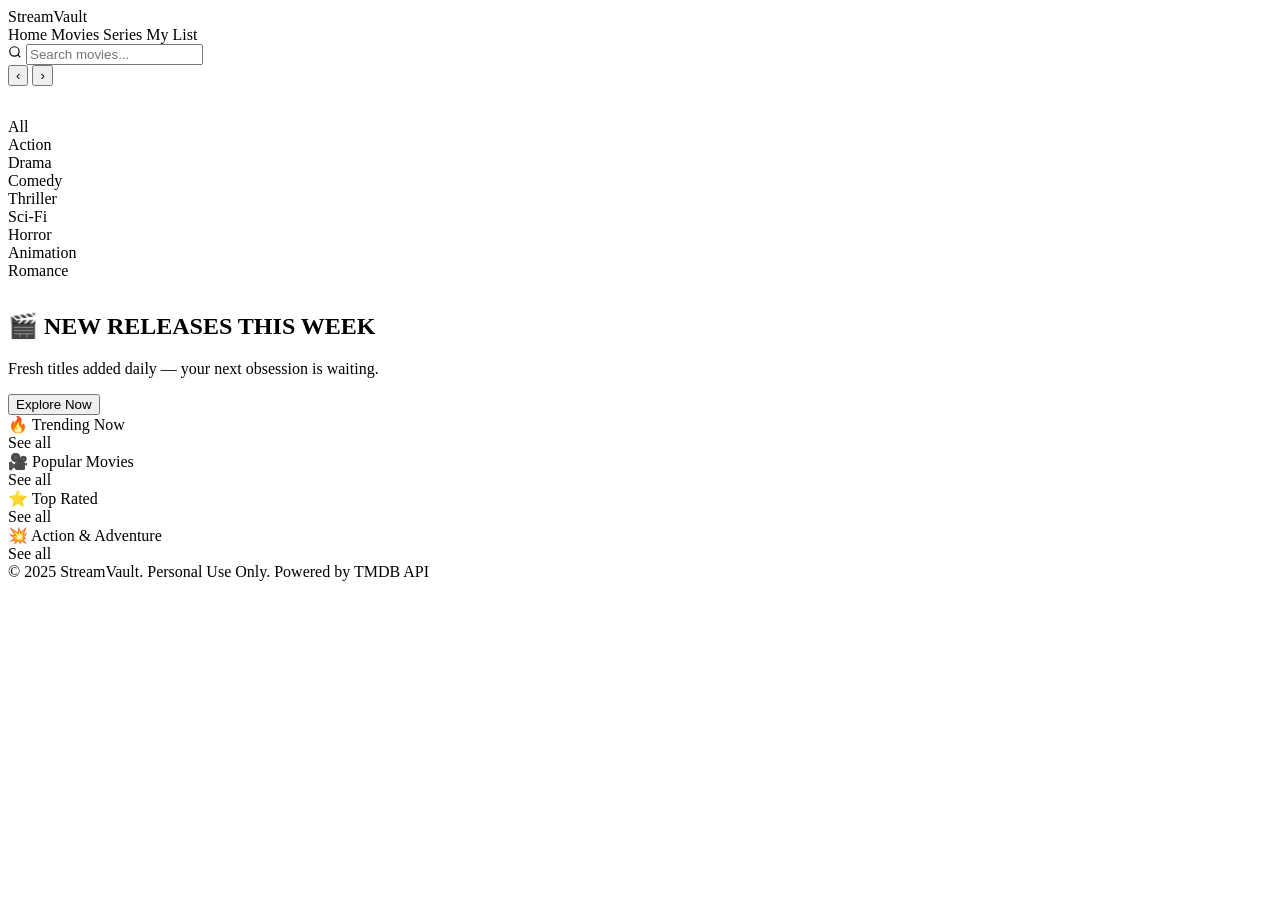
==== index.html @ 5d316c52 "hyyy" ====
<!DOCTYPE html>
<html lang="en">
<head>
<meta charset="UTF-8">
<meta name="viewport" content="width=device-width, initial-scale=1.0">
<title>StreamVault</title>
<link href="https://fonts.googleapis.com/css2?family=Bebas+Neue&family=DM+Sans:wght@300;400;500;600&display=swap" rel="stylesheet"></head>
<body>

<nav>
  <div class="logo">StreamVault</div>
  <div class="nav-links">
    <a class="active">Home</a>
    <a>Movies</a>
    <a>Series</a>
    <a>My List</a>
  </div>
  <div class="nav-right">
    <div class="search-bar">
      <svg width="14" height="14" fill="none" stroke="currentColor" stroke-width="2" viewBox="0 0 24 24">
        <circle cx="11" cy="11" r="8"/><path d="m21 21-4.35-4.35"/>
      </svg>
      <input type="text" id="searchInput" placeholder="Search movies...">
    </div>
  </div>
</nav>

<div class="hero" id="hero">
  <button class="slide-arrow left" onclick="changeSlide(-1)">&#8249;</button>
  <button class="slide-arrow right" onclick="changeSlide(1)">&#8250;</button>
  <div class="slide-dots" id="slideDots"></div>
</div>

<main>
  <div style="margin-top:2rem; margin-bottom:2rem;">
    <div class="genre-row" id="genreRow">
      <div class="genre-pill active" data-genre="All">All</div>
      <div class="genre-pill" data-genre="28">Action</div>
      <div class="genre-pill" data-genre="18">Drama</div>
      <div class="genre-pill" data-genre="35">Comedy</div>
      <div class="genre-pill" data-genre="53">Thriller</div>
      <div class="genre-pill" data-genre="878">Sci-Fi</div>
      <div class="genre-pill" data-genre="27">Horror</div>
      <div class="genre-pill" data-genre="16">Animation</div>
      <div class="genre-pill" data-genre="10749">Romance</div>
    </div>
  </div>

  <div class="featured-banner">
    <div class="featured-text">
      <h2>🎬 NEW RELEASES THIS WEEK</h2>
      <p>Fresh titles added daily — your next obsession is waiting.</p>
    </div>
    <button class="featured-btn">Explore Now</button>
  </div>

  <div class="section">
    <div class="section-header">
      <div class="section-title">🔥 Trending Now</div>
      <a class="see-all">See all</a>
    </div>
    <div class="card-row" id="trendingRow"></div>
  </div>

  <div class="section">
    <div class="section-header">
      <div class="section-title">🎥 Popular Movies</div>
      <a class="see-all">See all</a>
    </div>
    <div class="card-row" id="popularRow"></div>
  </div>

  <div class="section">
    <div class="section-header">
      <div class="section-title">⭐ Top Rated</div>
      <a class="see-all">See all</a>
    </div>
    <div class="card-row" id="topRatedRow"></div>
  </div>

  <div class="section">
    <div class="section-header">
      <div class="section-title">💥 Action & Adventure</div>
      <a class="see-all">See all</a>
    </div>
    <div class="card-row" id="actionRow"></div>
  </div>
</main>

<footer>
  <span>© 2025 StreamVault. Personal Use Only.</span>
  <span>Powered by <a style="color:var(--purple-light);text-decoration:none;" href="https://www.themoviedb.org/" target="_blank">TMDB API</a></span>
</footer>

<div class="toast" id="toast"></div>
</body>
</html>
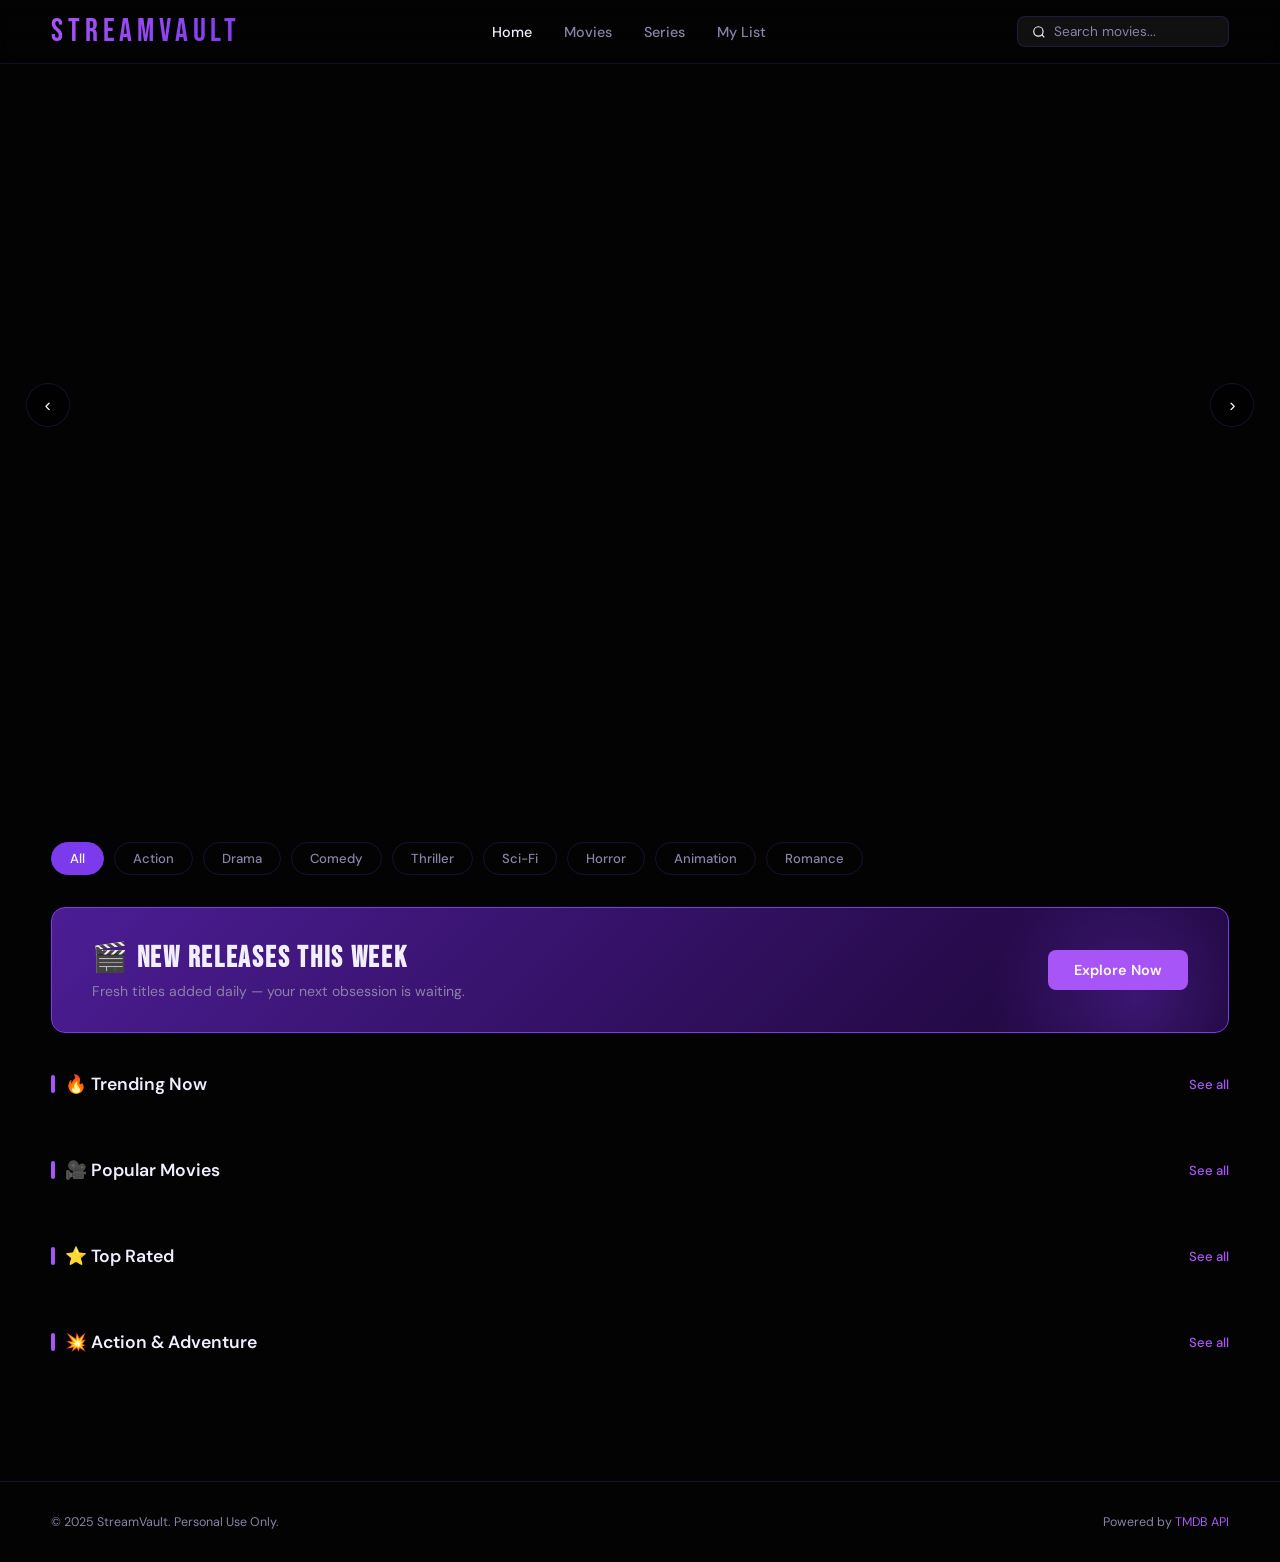
==== commit e2ae27bd: "hey" ====
--- a/index.html
+++ b/index.html
@@ -4,7 +4,9 @@
 <meta charset="UTF-8">
 <meta name="viewport" content="width=device-width, initial-scale=1.0">
 <title>StreamVault</title>
-<link href="https://fonts.googleapis.com/css2?family=Bebas+Neue&family=DM+Sans:wght@300;400;500;600&display=swap" rel="stylesheet"></head>
+<link href="https://fonts.googleapis.com/css2?family=Bebas+Neue&family=DM+Sans:wght@300;400;500;600&display=swap" rel="stylesheet">
+<link rel="stylesheet" href="styles.css">
+</head>
 <body>
 
 <nav>
@@ -93,5 +95,7 @@
 </footer>
 
 <div class="toast" id="toast"></div>
+<script src="config.js" defer></script>
+<script src="script.js" defer></script>
 </body>
 </html>
--- a/styles.css
+++ b/styles.css
@@ -0,0 +1,302 @@
+:root {
+    --purple: #7c3aed;
+    --purple-light: #a855f7;
+    --purple-dark: #4c1d95;
+    --purple-glow: rgba(124,58,237,0.4);
+    --black: #030303;
+    --bg-dark: #0a0a0f;
+    --bg-card: #1 2111a;
+    --bg-card2: #1a1826;
+    --text: #f0eeff;
+    --text-muted: #8b82a7;
+    --border: rgba(124,58,237,0.2);
+  }
+
+  * { margin:0; padding:0; box-sizing:border-box; }
+
+  body {
+    font-family: 'DM Sans', sans-serif;
+    background: var(--black);
+    color: var(--text);
+    min-height: 100vh;
+    overflow-x: hidden;
+  }
+
+  nav {
+    position: fixed; top:0; left:0; right:0; z-index:100;
+    display: flex; align-items: center; justify-content: space-between;
+    padding: 0 4vw;
+    height: 64px;
+    background: linear-gradient(to bottom, rgba(3,3,3,0.95) 0%, transparent 100%);
+    backdrop-filter: blur(8px);
+    border-bottom: 1px solid rgba(124,58,237,0.15);
+  }
+  .logo {
+    font-family: 'Bebas Neue', sans-serif;
+    font-size: 2rem;
+    letter-spacing: 0.15em;
+    background: linear-gradient(135deg, #a855f7, #7c3aed);
+    -webkit-background-clip: text;
+    -webkit-text-fill-color: transparent;
+  }
+  .nav-links { display:flex; gap:2rem; }
+  .nav-links a {
+    color: var(--text-muted);
+    text-decoration: none;
+    font-size:0.9rem;
+    font-weight:500;
+    transition: color 0.2s;
+    cursor: pointer;
+  }
+  .nav-links a:hover, .nav-links a.active { color: var(--text); }
+  .nav-right { display:flex; align-items:center; gap:1rem; }
+  .search-bar {
+    display: flex; align-items: center; gap:8px;
+    background: rgba(255,255,255,0.06);
+    border: 1px solid var(--border);
+    border-radius: 8px;
+    padding: 6px 14px;
+  }
+  .search-bar input {
+    background: none; border: none; outline: none;
+    color: var(--text); font-size:0.85rem; width:160px;
+    font-family: 'DM Sans', sans-serif;
+  }
+  .search-bar input::placeholder { color: var(--text-muted); }
+
+  .hero {
+    position: relative;
+    height: 90vh;
+    overflow: hidden;
+  }
+  .slide {
+    position: absolute; inset:0;
+    opacity: 0;
+    transition: opacity 1s ease;
+    background-size: cover;
+    background-position: center top;
+  }
+  .slide.active { opacity:1; }
+  .slide-overlay {
+    position: absolute; inset:0;
+    background: linear-gradient(
+      to right,
+      rgba(3,3,3,0.92) 0%,
+      rgba(3,3,3,0.6) 40%,
+      rgba(3,3,3,0.1) 70%,
+      transparent 100%
+    ),
+    linear-gradient(to top, rgba(3,3,3,1) 0%, transparent 50%);
+  }
+  .slide-content {
+    position: absolute;
+    bottom: 15%;
+    left: 6vw;
+    max-width: 520px;
+  }
+  .slide-badge {
+    display: inline-flex; align-items: center; gap:6px;
+    background: var(--purple);
+    color: #fff;
+    font-size: 0.7rem; font-weight: 700;
+    letter-spacing: 0.12em;
+    padding: 4px 12px; border-radius: 4px;
+    margin-bottom: 16px; text-transform: uppercase;
+  }
+  .slide-title {
+    font-family: 'Bebas Neue', sans-serif;
+    font-size: clamp(2.5rem, 5vw, 4.5rem);
+    line-height: 1; letter-spacing: 0.04em;
+    margin-bottom: 12px;
+  }
+  .slide-meta {
+    display: flex; align-items: center; gap:14px;
+    margin-bottom: 14px;
+    font-size: 0.82rem; color: var(--text-muted);
+  }
+  .slide-meta .rating { color: #f5c518; font-weight:700; }
+  .slide-desc {
+    font-size: 0.92rem; line-height:1.6;
+    color: rgba(240,238,255,0.75);
+    margin-bottom: 24px;
+    display: -webkit-box;
+    -webkit-line-clamp: 3;
+    -webkit-box-orient: vertical;
+    overflow: hidden;
+  }
+  .slide-btns { display:flex; gap:12px; }
+  .btn-play {
+    display: flex; align-items:center; gap:8px;
+    background: var(--purple); color: #fff;
+    border: none; cursor:pointer;
+    padding: 12px 28px; border-radius: 8px;
+    font-weight: 600; font-size:0.95rem;
+    font-family: 'DM Sans', sans-serif;
+    transition: background 0.2s, transform 0.15s;
+  }
+  .btn-play:hover { background: var(--purple-light); transform: scale(1.03); }
+  .btn-info {
+    display: flex; align-items:center; gap:8px;
+    background: rgba(255,255,255,0.1); color: var(--text);
+    border: 1px solid rgba(255,255,255,0.2); cursor:pointer;
+    padding: 12px 28px; border-radius: 8px;
+    font-weight: 600; font-size:0.95rem;
+    font-family: 'DM Sans', sans-serif;
+    transition: background 0.2s;
+  }
+  .btn-info:hover { background: rgba(255,255,255,0.18); }
+
+  .slide-dots {
+    position: absolute; bottom: 8%; left:6vw;
+    display: flex; gap:8px;
+  }
+  .dot {
+    width:6px; height:6px; border-radius:50%;
+    background: rgba(255,255,255,0.25);
+    cursor:pointer; transition: all 0.3s;
+  }
+  .dot.active { background: var(--purple-light); width:24px; border-radius:3px; }
+
+  .slide-arrow {
+    position: absolute; top:50%; transform:translateY(-50%);
+    background: rgba(0,0,0,0.5);
+    border: 1px solid var(--border); color: var(--text);
+    width:44px; height:44px; border-radius:50%;
+    display:flex; align-items:center; justify-content:center;
+    cursor:pointer; font-size:1.2rem;
+    transition: background 0.2s; z-index:10; user-select:none;
+  }
+  .slide-arrow:hover { background: var(--purple); }
+  .slide-arrow.left { left:2vw; }
+  .slide-arrow.right { right:2vw; }
+
+  main { padding: 0 4vw 4rem; }
+  .section { margin-bottom: 2.5rem; }
+  .section-header {
+    display:flex; align-items:center; justify-content:space-between;
+    margin-bottom: 1rem;
+  }
+  .section-title {
+    font-size:1.1rem; font-weight:600;
+    display:flex; align-items:center; gap:10px;
+  }
+  .section-title::before {
+    content:''; display:inline-block;
+    width:4px; height:18px;
+    background: var(--purple-light); border-radius:2px;
+  }
+  .see-all {
+    color: var(--purple-light); font-size:0.82rem;
+    cursor:pointer; font-weight:500; transition: color 0.2s;
+  }
+  .see-all:hover { color: #fff; }
+
+  .card-row {
+    display:flex; gap:14px; overflow-x:auto;
+    padding-bottom: 8px; scroll-behavior:smooth;
+    scrollbar-width: none;
+  }
+  .card-row::-webkit-scrollbar { display:none; }
+
+  .card {
+    flex: 0 0 180px; border-radius: 10px;
+    overflow: hidden; background: var(--bg-card);
+    border: 1px solid transparent; cursor: pointer;
+    transition: transform 0.25s, border-color 0.25s, box-shadow 0.25s;
+    position:relative;
+  }
+  .card:hover {
+    transform: scale(1.06) translateY(-4px);
+    border-color: var(--purple);
+    box-shadow: 0 0 20px var(--purple-glow);
+    z-index:2;
+  }
+  .card-poster {
+    width:100%; aspect-ratio:2/3;
+    object-fit:cover; display:block;
+    background: var(--bg-card2);
+  }
+  .card-poster-placeholder {
+    width:100%; aspect-ratio:2/3;
+    background: linear-gradient(135deg, var(--bg-card2), var(--purple-dark));
+    display:flex; flex-direction:column;
+    align-items:center; justify-content:center; gap:8px;
+  }
+  .card-poster-placeholder .movie-icon { font-size:2.5rem; }
+  .card-poster-placeholder .movie-title-sm {
+    font-size:0.7rem; color: var(--text-muted);
+    text-align:center; padding:0 10px; line-height:1.3;
+  }
+  .card-info { padding: 10px 12px 12px; }
+  .card-title {
+    font-size:0.82rem; font-weight:600;
+    white-space:nowrap; overflow:hidden; text-overflow:ellipsis;
+    margin-bottom:4px;
+  }
+  .card-sub {
+    font-size:0.72rem; color: var(--text-muted);
+    display:flex; justify-content:space-between;
+  }
+  .card-rating { color: #f5c518; font-weight:700; }
+
+  .genre-row { display:flex; flex-wrap:wrap; gap:10px; margin-bottom: 2rem; }
+  .genre-pill {
+    padding: 7px 18px; border-radius:20px;
+    border: 1px solid var(--border); background: var(--bg-card);
+    font-size:0.82rem; color: var(--text-muted);
+    cursor:pointer; transition: all 0.2s; font-weight:500;
+  }
+  .genre-pill:hover, .genre-pill.active {
+    background: var(--purple); border-color: var(--purple); color: #fff;
+  }
+
+  .featured-banner {
+    border-radius: 14px;
+    background: linear-gradient(135deg, var(--purple-dark), #1a0533);
+    border: 1px solid var(--purple);
+    padding: 2rem 2.5rem;
+    display:flex; align-items:center; justify-content:space-between;
+    margin-bottom: 2.5rem; overflow:hidden; position:relative;
+  }
+  .featured-banner::before {
+    content:''; position:absolute; right:-60px; top:-60px;
+    width:300px; height:300px; border-radius:50%;
+    background: radial-gradient(circle, rgba(124,58,237,0.3) 0%, transparent 70%);
+  }
+  .featured-text h2 {
+    font-family:'Bebas Neue', sans-serif;
+    font-size:1.8rem; letter-spacing:0.06em; margin-bottom:6px;
+  }
+  .featured-text p { color: var(--text-muted); font-size:0.88rem; }
+  .featured-btn {
+    background: var(--purple-light); color: #fff;
+    border:none; cursor:pointer; padding: 11px 26px;
+    border-radius:8px; font-weight:600; font-size:0.9rem;
+    font-family:'DM Sans',sans-serif; white-space:nowrap;
+    transition: background 0.2s; position:relative; z-index:1;
+  }
+  .featured-btn:hover { background: var(--purple); }
+
+  footer {
+    border-top: 1px solid var(--border);
+    padding: 2rem 4vw; color: var(--text-muted); font-size: 0.78rem;
+    display:flex; justify-content:space-between; align-items:center;
+  }
+
+  .toast {
+    position:fixed; bottom:2rem; right:2rem; z-index:300;
+    background: var(--bg-card2); border:1px solid var(--purple);
+    border-radius:10px; padding:12px 20px;
+    font-size:0.85rem; color: var(--text);
+    transform: translateY(100px); opacity:0;
+    transition: all 0.4s cubic-bezier(.34,1.56,.64,1);
+    pointer-events:none;
+  }
+  .toast.show { transform: translateY(0); opacity:1; }
+
+  @media (max-width:640px) {
+    .nav-links { display:none; }
+    .hero { height:65vh; }
+    .card { flex: 0 0 140px; }
+    .featured-banner { flex-direction:column; gap:1rem; }
+  }
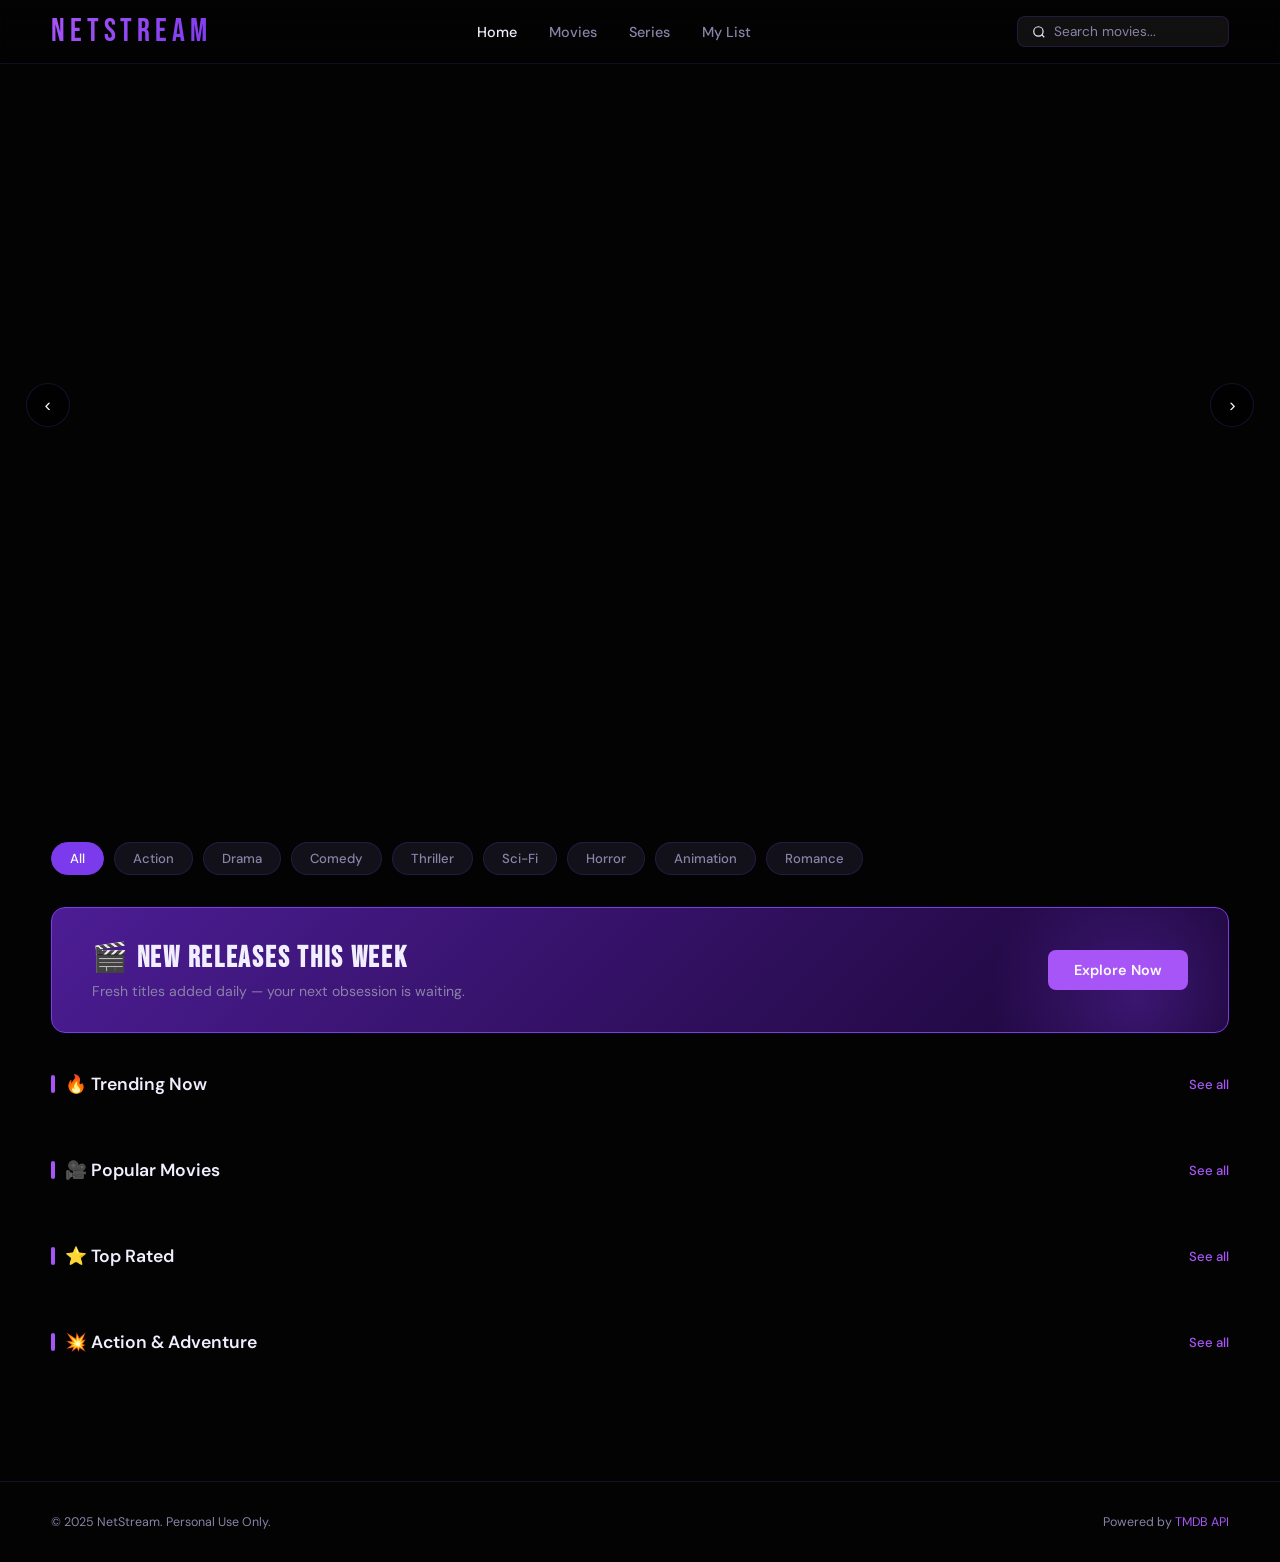
==== commit f1b6c3eb: "trailers" ====
--- a/index.html
+++ b/index.html
@@ -3,14 +3,14 @@
 <head>
 <meta charset="UTF-8">
 <meta name="viewport" content="width=device-width, initial-scale=1.0">
-<title>StreamVault</title>
+<title>NetStream</title>
 <link href="https://fonts.googleapis.com/css2?family=Bebas+Neue&family=DM+Sans:wght@300;400;500;600&display=swap" rel="stylesheet">
 <link rel="stylesheet" href="styles.css">
 </head>
 <body>
 
 <nav>
-  <div class="logo">StreamVault</div>
+  <div class="logo">NetStream</div>
   <div class="nav-links">
     <a class="active">Home</a>
     <a>Movies</a>
@@ -90,11 +90,17 @@
 </main>
 
 <footer>
-  <span>© 2025 StreamVault. Personal Use Only.</span>
+  <span>© 2025 NetStream. Personal Use Only.</span>
   <span>Powered by <a style="color:var(--purple-light);text-decoration:none;" href="https://www.themoviedb.org/" target="_blank">TMDB API</a></span>
 </footer>
 
 <div class="toast" id="toast"></div>
+<div class="modal-overlay" id="modalOverlay" onclick="closeTrailerModal()">
+  <div class="modal-content" onclick="event.stopPropagation()">
+    <button class="modal-close" id="modalClose" type="button" onclick="closeTrailerModal()">×</button>
+    <div class="video-container" id="videoContainer"></div>
+  </div>
+</div>
 <script src="config.js" defer></script>
 <script src="script.js" defer></script>
 </body>
--- a/styles.css
+++ b/styles.css
@@ -5,7 +5,7 @@
     --purple-glow: rgba(124,58,237,0.4);
     --black: #030303;
     --bg-dark: #0a0a0f;
-    --bg-card: #1 2111a;
+    --bg-card: #12111a;
     --bg-card2: #1a1826;
     --text: #f0eeff;
     --text-muted: #8b82a7;
@@ -238,6 +238,23 @@
     display:flex; justify-content:space-between;
   }
   .card-rating { color: #f5c518; font-weight:700; }
+  .card-trailer-btn {
+    margin-top: 10px;
+    width: 100%;
+    border: none;
+    background: var(--purple);
+    color: #fff;
+    padding: 8px 10px;
+    border-radius: 10px;
+    font-size: 0.8rem;
+    font-weight: 700;
+    cursor: pointer;
+    transition: background 0.2s, transform 0.2s;
+  }
+  .card-trailer-btn:hover {
+    background: var(--purple-light);
+    transform: translateY(-1px);
+  }
 
   .genre-row { display:flex; flex-wrap:wrap; gap:10px; margin-bottom: 2rem; }
   .genre-pill {
@@ -281,6 +298,42 @@
     border-top: 1px solid var(--border);
     padding: 2rem 4vw; color: var(--text-muted); font-size: 0.78rem;
     display:flex; justify-content:space-between; align-items:center;
+  }
+
+  .modal-overlay {
+    position: fixed; inset: 0;
+    background: rgba(0, 0, 0, 0.85);
+    display: flex; align-items: center; justify-content: center;
+    opacity: 0; pointer-events: none; transition: opacity 0.2s ease;
+    z-index: 400;
+  }
+  .modal-overlay.show {
+    opacity: 1; pointer-events: auto;
+  }
+  .modal-content {
+    width: min(90vw, 960px);
+    max-height: 90vh;
+    background: rgba(15, 15, 25, 0.98);
+    border: 1px solid rgba(124, 58, 237, 0.3);
+    border-radius: 18px;
+    box-shadow: 0 24px 80px rgba(0, 0, 0, 0.5);
+    overflow: hidden;
+    position: relative;
+  }
+  .modal-close {
+    position: absolute; top: 12px; right: 14px;
+    border: none; background: rgba(255,255,255,0.08);
+    color: #fff; font-size: 1.5rem; line-height: 1;
+    width: 40px; height: 40px; border-radius: 50%;
+    cursor: pointer; z-index: 2;
+  }
+  .video-container {
+    width: 100%; aspect-ratio: 16 / 9;
+    background: #000;
+  }
+  .video-container iframe {
+    width: 100%; height: 100%;
+    border: none;
   }
 
   .toast {
